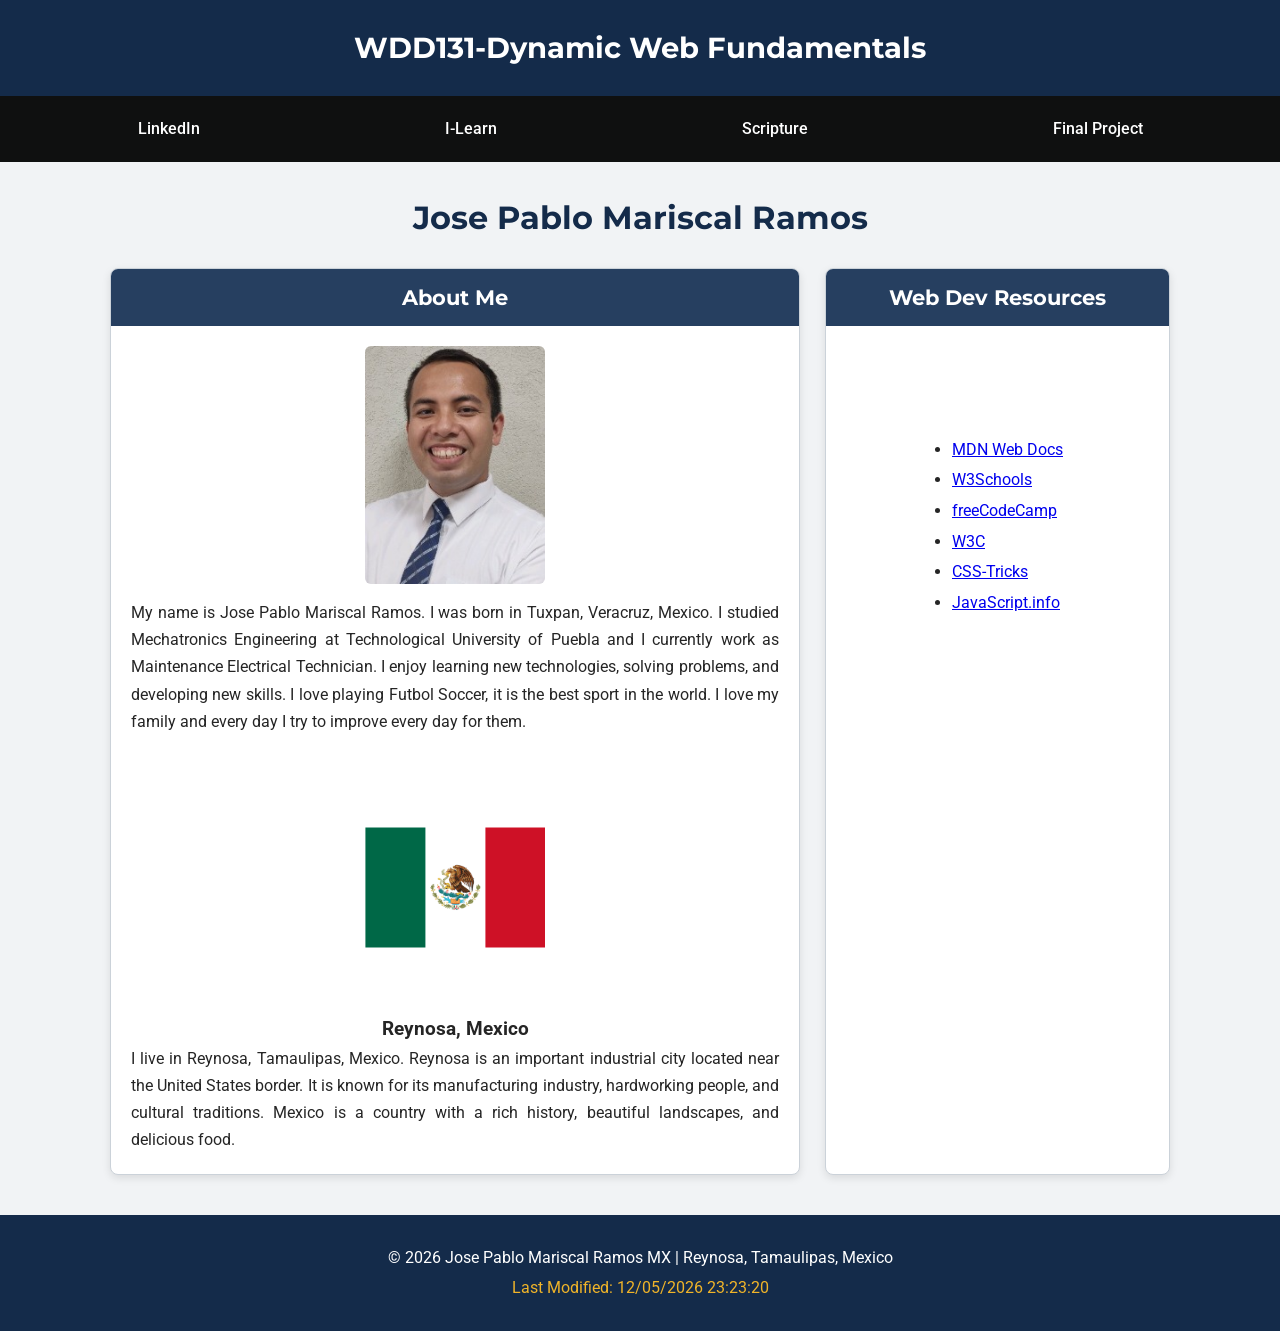
==== index.html @ 6c5f702e "Project W1" ====
<!DOCTYPE html>
<html lang="en">
<head>
    <meta charset="UTF-8">
    <meta name="viewport" content="width=device-width, initial-scale=1.0">
    <title>WDD131-Dynamic Web Fundamentals-Jose Pablo Mariscal</title>
    <meta name="description" content="WDD 131 – Dynamic Web Fundamentals. Jose Pablo Mariscal Ramos. This page contains information about me, my interests, my hometown, and my web development learning journey.">
    <meta name="author" content="Jose Pablo Mariscal Ramos">
    <link rel="preconnect" href="https://fonts.googleapis.com">
    <link rel="preconnect" href="https://fonts.gstatic.com" crossorigin>
    <link href="https://fonts.googleapis.com/css2?family=Roboto:wght@400;500;700&family=Montserrat:wght@400;600;700&display=swap" rel="stylesheet">
    <link rel="stylesheet" href="styles/base.css">
    <script src="scripts/getdates.js" defer></script>
</head>

<body>

    <header>
        <span id="current-course">WDD131-Dynamic Web Fundamentals</span>
        <nav>
            <a href="https://www.linkedin.com/in/jpmariscal52/" target="_blank">LinkedIn</a>
            <a href="https://byupw.instructure.com/" target="_blank">I-Learn</a>
            <a href="https://www.churchofjesuschrist.org/study/scriptures/bofm/ether/12?lang=eng&id=p27#p27" target="_blank">Scripture</a>
            <a href="#">Final Project</a>
        </nav>
    </header>

    <main>
        <h1>Jose Pablo Mariscal Ramos</h1>

        <div class="cards-container">

            <section class="card">
                <h2>About Me</h2>

                <div class="self-content">
                    <img src="images/profile.jpeg" alt="Profile picture of Jose Pablo">

                    <p>
                        My name is Jose Pablo Mariscal Ramos. I was born in
                        Tuxpan, Veracruz, Mexico. I studied Mechatronics
                        Engineering at Technological University of Puebla 
                        and I currently work as Maintenance Electrical Technician. 
                        I enjoy learning new technologies,
                        solving problems, and developing new skills.
                        I love playing Futbol Soccer, it is the best sport in the world.
                        I love my family and every day I try to improve every day for them.
                    </p>
                </div>
                <div class="self-content">
                    <img src="images/mexicoflag.png" alt="Landscape representing Mexico">
                    <h3>Reynosa, Mexico</h3>
                    <p>
                        I live in Reynosa, Tamaulipas, Mexico. Reynosa
                        is an important industrial city located near
                        the United States border. It is known for its
                        manufacturing industry, hardworking people,
                        and cultural traditions. Mexico is a country
                        with a rich history, beautiful landscapes,
                        and delicious food.
                    </p>
                </div>
            </section>

            <section class="card">
                <h2>Web Dev Resources</h2>

                <div class="web-resources">
                    <ul>
                        <li><a href="https://developer.mozilla.org/" target="_blank">MDN Web Docs</a></li>
                        <li><a href="https://www.w3schools.com/" target="_blank">W3Schools</a></li>
                        <li><a href="https://www.freecodecamp.org/" target="_blank">freeCodeCamp</a></li>
                        <li><a href="https://www.w3.org/" target="_blank">W3C</a></li>
                        <li><a href="https://css-tricks.com/" target="_blank">CSS-Tricks</a></li>
                        <li><a href="https://javascript.info/" target="_blank">JavaScript.info</a></li>
                    </ul>
                  
                </div>
            </section>

        </div>
    </main>

    <footer>
        <p>
            &copy; <span id="currentyear"></span>
            Jose Pablo Mariscal Ramos MX | Reynosa, Tamaulipas, Mexico
        </p>

        <p id="lastModified"></p>
    </footer>

</body>
</html>
---- styles/base.css ----
* {
    margin: 0;
    padding: 0;
    box-sizing: border-box;
}

body {
    font-family: 'Roboto', sans-serif;
    background-color: #f1f3f5;
    color: #252525;
    line-height: 1.6;
}

header {
    background-color: #142b4a;
    color: white;
    text-align: center;
}

#current-course {
    display: block;
    padding: 25px 10px;
    font-family: 'Montserrat', sans-serif;
    font-size: 1.8rem;
    font-weight: 700;
}

nav {
    display: flex;
    justify-content: space-around;
    align-items: center;
    background-color: #0f1010;
    padding: 15px;
}

nav a {
    color: white;
    text-decoration: none;
    font-weight: 500;
    padding: 5px 15px;
    transition: background-color 0.3s, color 0.3s;
}

nav a:hover {
    background-color: #f0b429;
    color: #142b4a;
    text-decoration: underline;
}

main {
    max-width: 1100px;
    margin: 30px auto;
    padding: 0 20px;
}

h1 {
    font-family: 'Montserrat', sans-serif;
    text-align: center;
    color: #142b4a;
    margin-bottom: 25px;
    font-size: 2rem;
}

.cards-container {
    display: grid;
    grid-template-columns: 2fr 1fr;
    gap: 25px;
}

h3 {
    text-align: center;
}

.card {
    background-color: white;
    border: 1px solid #cbd2d9;
    border-radius: 8px;
    overflow: hidden;
    box-shadow: 0 3px 8px rgba(0, 0, 0, 0.1);
}

.card h2 {
    background-color: #263f60;
    color: white;
    text-align: center;
    padding: 12px;
    font-family: 'Montserrat', sans-serif;
    font-size: 1.3rem;
}

.self-content {
    padding: 20px;
}

.self-content img {
    display: block;
    width: 180px;
    height: auto;
    border-radius: 6px;
    margin: 0 auto 15px;
}

.self-content p {
    text-align: justify;
    line-height: 1.7;
}

.web-resources {
    display: flex;
    justify-content: center;
    align-items: center;
    height: 400px;
}

.web-resources ul {
    list-style-type: disc;
    text-align: left;
    padding-left: 20px;
}

.web-resources li {
    margin: 5px 0;
}

.web-resources a {
    color: #0000ee;
}

footer {
    background-color: #142b4a;
    color: white;
    text-align: center;
    padding: 25px 15px;
    margin-top: 40px;
}

footer p {
    margin: 5px 0;
}

#lastModified {
    color: #f0b429;
}

@media screen and (max-width: 700px) {

    nav {
        flex-direction: column;
        gap: 10px;
    }

    #course-title {
        font-size: 1.3rem;
    }

    .cards-container {
        grid-template-columns: 1fr;
    }

    h1 {
        font-size: 1.5rem;
    }

}
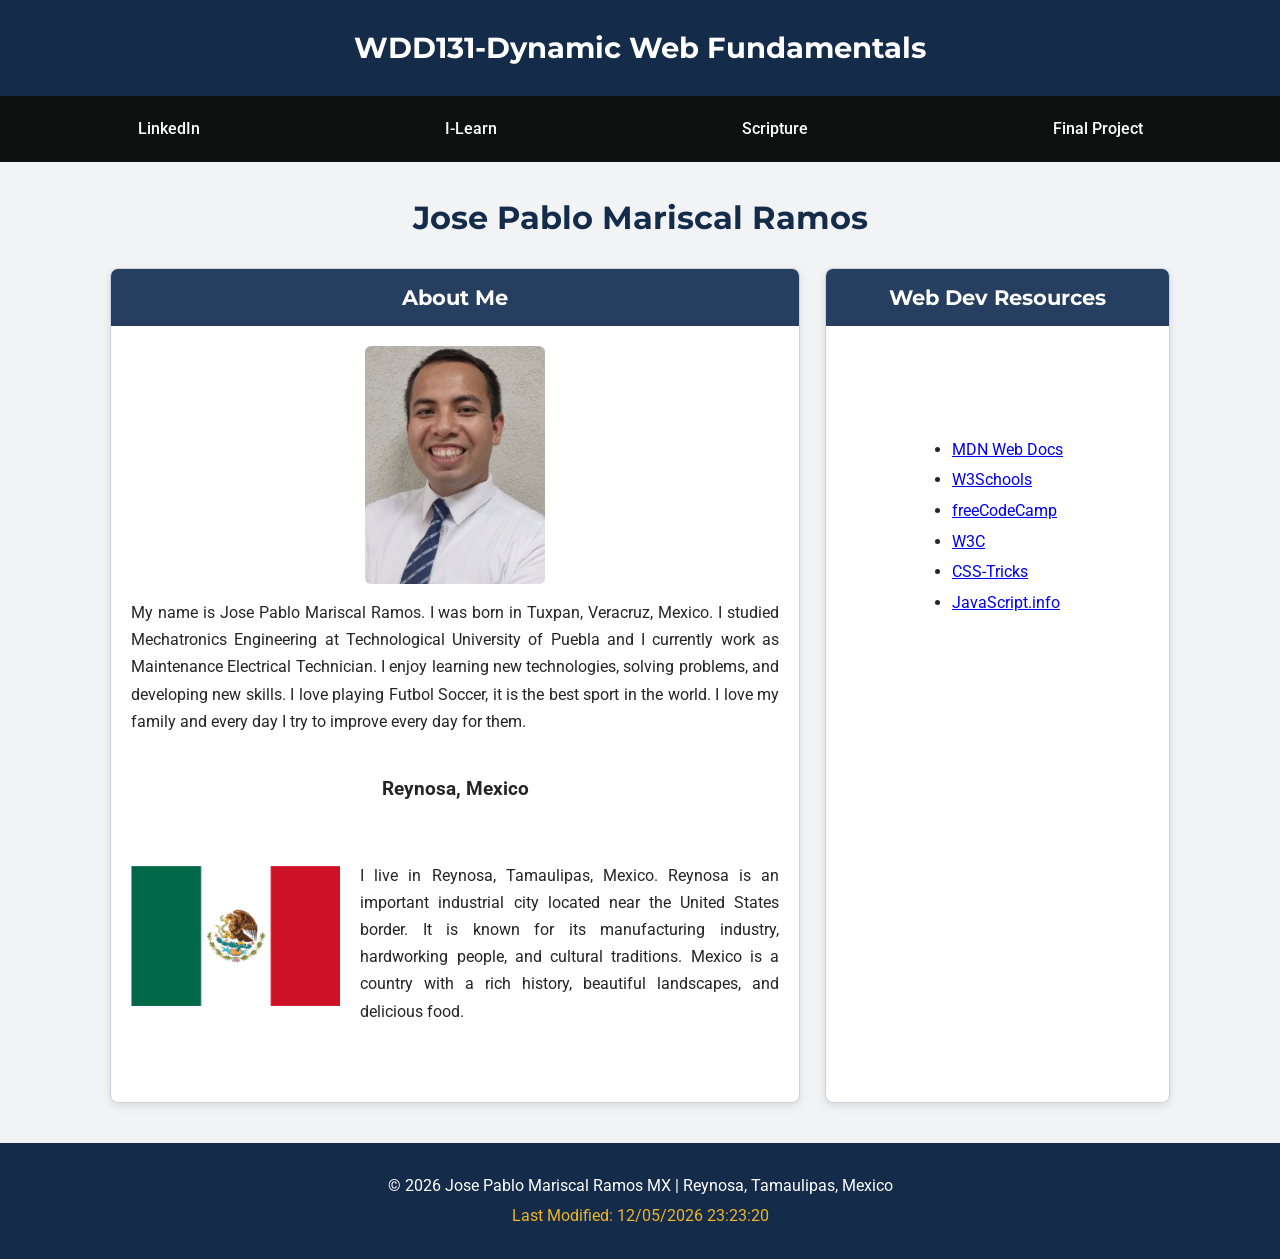
==== commit bf3e26ac: "Activity W2" ====
--- a/index.html
+++ b/index.html
@@ -48,17 +48,20 @@
                     </p>
                 </div>
                 <div class="self-content">
-                    <img src="images/mexicoflag.png" alt="Landscape representing Mexico">
                     <h3>Reynosa, Mexico</h3>
-                    <p>
-                        I live in Reynosa, Tamaulipas, Mexico. Reynosa
-                        is an important industrial city located near
-                        the United States border. It is known for its
-                        manufacturing industry, hardworking people,
-                        and cultural traditions. Mexico is a country
-                        with a rich history, beautiful landscapes,
-                        and delicious food.
-                    </p>
+                    <div id="location-info">
+                        <img src="images/mexicoflag.png" alt="Landscape representing Mexico">
+                        <p>
+                            I live in Reynosa, Tamaulipas, Mexico. Reynosa
+                            is an important industrial city located near
+                            the United States border. It is known for its
+                            manufacturing industry, hardworking people,
+                            and cultural traditions. Mexico is a country
+                            with a rich history, beautiful landscapes,
+                            and delicious food.
+                        </p>     
+                    </div>
+                   
                 </div>
             </section>
 
--- a/styles/base.css
+++ b/styles/base.css
@@ -105,6 +105,23 @@
     line-height: 1.7;
 }
 
+#location-info{
+    display: grid;
+    grid-template-columns: 1fr 2fr;
+    align-items: center;
+    gap: 20px;
+}
+
+#location-info img{
+    grid-column: 1 / 2;
+    width: 100%;
+    height: auto;
+}
+
+#location-info p {
+    grid-column: 2 / 3;
+}
+
 .web-resources {
     display: flex;
     justify-content: center;
